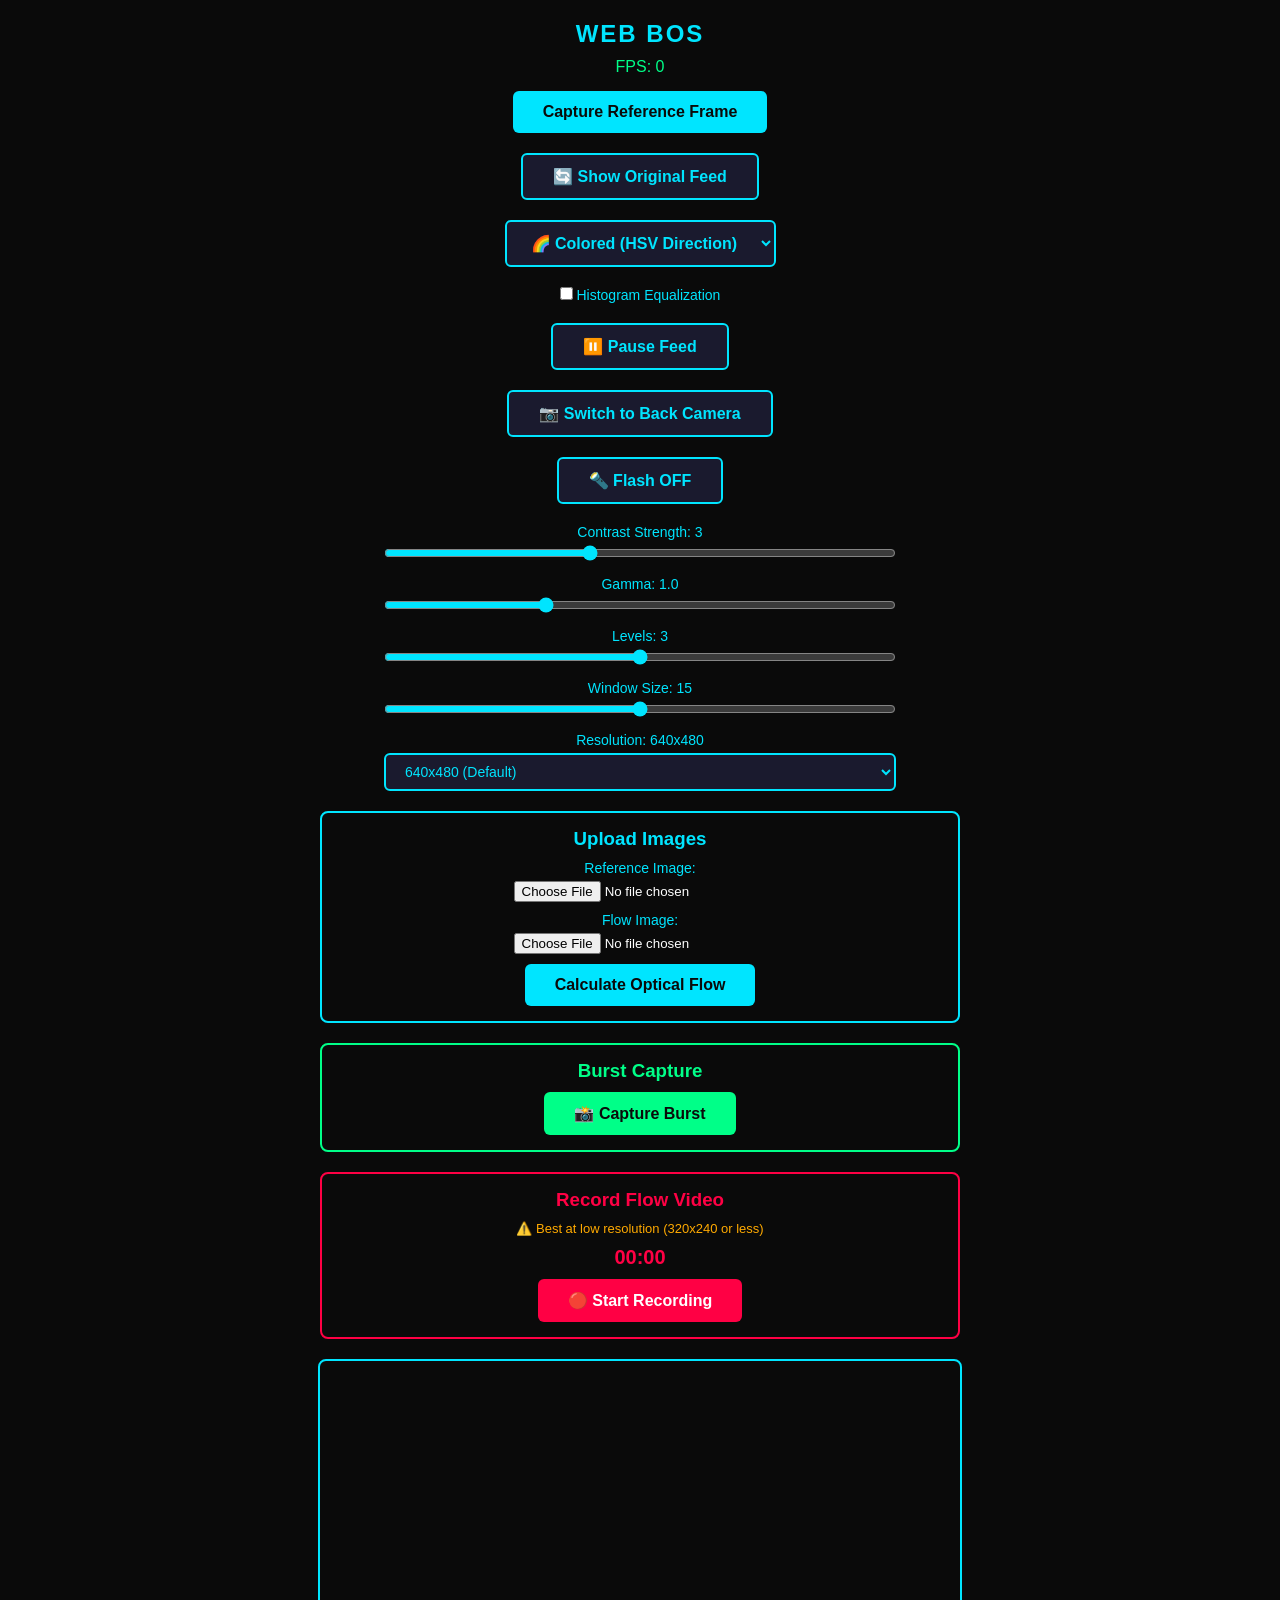
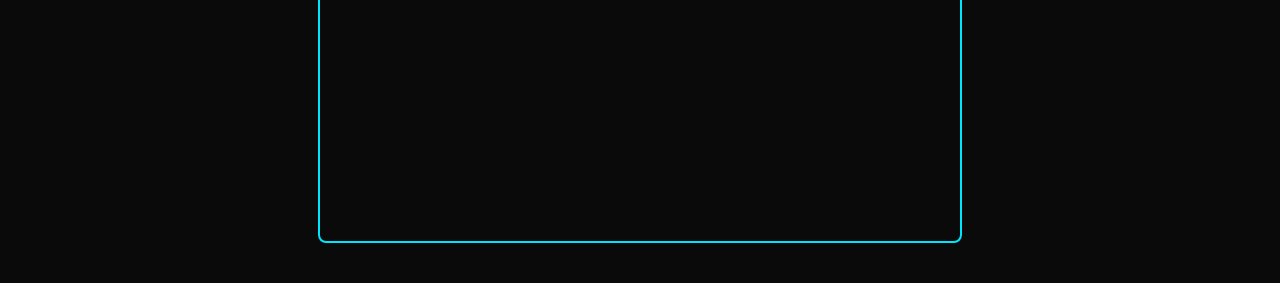
==== index.html @ e049a122 "Update index.html" ====
<!DOCTYPE html>
<html lang="en">
<head>
    <meta charset="UTF-8">
    <meta name="viewport" content="width=device-width, initial-scale=1.0">
    <title>BOS WEB App</title>
    <link rel="stylesheet" href="style.css">
    <link rel="manifest" href="manifest.json">
    <script>
  if ('serviceWorker' in navigator) {
    navigator.serviceWorker.register('./sw.js')
      .then(reg => { reg.update(); console.log("Offline ready!") })
      .catch(err => console.log("SW Error: " + err));
  }
</script>
</head>
<body>
    <h1>WEB BOS</h1>
    <p id="fps">FPS: 0</p>
    <button id="captureBtn">Capture Reference Frame</button>
    <button id="viewToggleBtn">🔄 Show Original Feed</button>
    <select id="colorModeSelect">
      <option value="hsv" selected>🌈 Colored (HSV Direction)</option>
      <option value="grayscale">⚫ Grayscale</option>
      <option value="viridis">🟢 Viridis</option>
      <option value="magma">🔥 Magma</option>
    </select>
    <label id="histEqLabel"><input type="checkbox" id="histEqCheckbox"> Histogram Equalization</label>
    <button id="pauseBtn">⏸️ Pause Feed</button>
    <button id="switchBtn">📷 Switch to Back Camera</button>
    <button id="flashBtn">🔦 Flash OFF</button>
    <div id="controls">
      <div class="slider-group">
        <label>Contrast Strength: <span id="contrastVal">3</span></label>
        <input type="range" id="contrastSlider" min="1" max="6" value="3" step="0.5">
      </div>
      <div class="slider-group">
        <label>Gamma: <span id="gammaVal">1.0</span></label>
        <input type="range" id="gammaSlider" min="0.1" max="3" value="1" step="0.05">
      </div>
      <div class="slider-group">
        <label>Levels: <span id="levelsVal">3</span></label>
        <input type="range" id="levelsSlider" min="1" max="5" value="3">
      </div>
      <div class="slider-group">
        <label>Window Size: <span id="windowVal">15</span></label>
        <input type="range" id="windowSlider" min="5" max="25" value="15" step="2">
      </div>
      <div class="slider-group">
        <label>Resolution: <span id="resVal">640x480</span></label>
        <select id="resSelect">
          <option value="1280x720">1280x720 (HD)</option>
          <option value="640x480" selected>640x480 (Default)</option>
          <option value="320x240">320x240 (Fast)</option>
          <option value="160x120">160x120 (Fastest)</option>
        </select>
      </div>
    </div>

    <!-- Upload Section -->
    <div id="uploadSection">
      <h3>Upload Images</h3>
      <div class="upload-group">
        <label>Reference Image:</label>
        <input type="file" id="refImage" accept="image/*">
      </div>
      <div class="upload-group">
        <label>Flow Image:</label>
        <input type="file" id="flowImage" accept="image/*">
      </div>
      <button id="processBtn">Calculate Optical Flow</button>
      <button id="downloadBtn" style="display:none">Download Result ⬇️</button>
      <button id="exportReportUploadBtn" style="display:none">Export Report 📄</button>
      <button id="exportJsonUploadBtn" style="display:none">Export JSON 📋</button>
      <button id="resumeBtn" style="display:none">▶️ Resume Live Feed</button>
    </div>

    <!-- Burst Section -->
    <div id="burstSection">
      <h3>Burst Capture</h3>
      <button id="burstBtn">📸 Capture Burst</button>
      <div id="burstDownloads" style="display:none">
        <button id="downloadImg1">Download Image 1 ⬇️</button>
        <button id="downloadImg2">Download Image 2 ⬇️</button>
        <button id="downloadFlow">Download Flow Result ⬇️</button>
        <button id="exportReportBurstBtn" style="display:none">Export Report 📄</button>
        <button id="exportJsonBurstBtn" style="display:none">Export JSON 📋</button>
        <button id="resumeBurstBtn" style="display:none">▶️ Resume Live Feed</button>

      </div>
    </div>

    <!-- Record Section -->
    <div id="recordSection">
      <h3>Record Flow Video</h3>
      <p id="recordWarning">⚠️ Best at low resolution (320x240 or less)</p>
      <p id="recordTimer">00:00</p>
      <button id="recordBtn">🔴 Start Recording</button>
      <button id="downloadRecordBtn" style="display:none">Download Video ⬇️</button>
    </div>

    <canvas id="output" width="640" height="480"></canvas>
    <video id="webcam" width="640" height="480" autoplay style="display:none"></video>
    <script src="app.js"></script>
    <script src="opencv.js" onload="onOpenCvReady()" type="text/javascript"></script>
</body>
</html>
---- style.css ----
* {
  margin: 0;
  padding: 0;
  box-sizing: border-box;
}

body {
  background-color: #0a0a0a;
  color: #ffffff;
  font-family: Arial, sans-serif;
  display: flex;
  flex-direction: column;
  align-items: center;
  padding: 20px;
}

h1 {
  font-size: 24px;
  margin-bottom: 10px;
  color: #00e5ff;
  letter-spacing: 2px;
}

#fps {
  font-size: 16px;
  color: #00ff88;
  margin-bottom: 15px;
}

#output {
  border: 2px solid #00e5ff;
  border-radius: 8px;
  margin-bottom: 20px;
  max-width: 100%;
  height: auto;
}

#webcam {
  border: 2px solid #00ff88;
  border-radius: 8px;
  margin-bottom: 20px;
  max-width: 100%;
  height: auto;
}

#captureBtn {
  background-color: #00e5ff;
  color: #0a0a0a;
  border: none;
  padding: 12px 30px;
  font-size: 16px;
  border-radius: 6px;
  cursor: pointer;
  font-weight: bold;
  margin-bottom: 20px;
}

#captureBtn:hover {
  background-color: #00ff88;
}

#pauseBtn {
  background-color: #1a1a2e;
  color: #00e5ff;
  border: 2px solid #00e5ff;
  padding: 12px 30px;
  font-size: 16px;
  border-radius: 6px;
  cursor: pointer;
  font-weight: bold;
  margin-bottom: 20px;
}

#pauseBtn:hover {
  background-color: #00e5ff;
  color: #0a0a0a;
}

#switchBtn {
  background-color: #1a1a2e;
  color: #00e5ff;
  border: 2px solid #00e5ff;
  padding: 12px 30px;
  font-size: 16px;
  border-radius: 6px;
  cursor: pointer;
  font-weight: bold;
  margin-bottom: 20px;
}

#switchBtn:hover {
  background-color: #00e5ff;
  color: #0a0a0a;
}

#viewToggleBtn {
  background-color: #1a1a2e;
  color: #00e5ff;
  border: 2px solid #00e5ff;
  padding: 12px 30px;
  font-size: 16px;
  border-radius: 6px;
  cursor: pointer;
  font-weight: bold;
  margin-bottom: 20px;
}

#viewToggleBtn:hover {
  background-color: #00e5ff;
  color: #0a0a0a;
}

#colorModeSelect {
  background-color: #1a1a2e;
  color: #00e5ff;
  border: 2px solid #00e5ff;
  padding: 12px 20px;
  font-size: 16px;
  border-radius: 6px;
  cursor: pointer;
  font-weight: bold;
  margin-bottom: 20px;
}

#colorModeSelect:hover {
  background-color: #00e5ff;
  color: #0a0a0a;
}

#histEqLabel {
  color: #00e5ff;
  font-size: 14px;
  margin-bottom: 20px;
  display: inline-block;
  cursor: pointer;
}

#flashBtn {
  background-color: #1a1a2e;
  color: #00e5ff;
  border: 2px solid #00e5ff;
  padding: 12px 30px;
  font-size: 16px;
  border-radius: 6px;
  cursor: pointer;
  font-weight: bold;
  margin-bottom: 20px;
}

#flashBtn:hover {
  background-color: #00e5ff;
  color: #0a0a0a;
}

#controls {
  display: flex;
  flex-direction: column;
  align-items: center;
  gap: 15px;
  margin-bottom: 20px;
  width: 100%;
  max-width: 640px;
}

.slider-group {
  width: 100%;
  display: flex;
  flex-direction: column;
  align-items: center;
  gap: 5px;
}

.slider-group label {
  color: #00e5ff;
  font-size: 14px;
}

input[type="range"] {
  width: 80%;
  accent-color: #00e5ff;
}

#resSelect {
  background-color: #1a1a2e;
  color: #00e5ff;
  border: 2px solid #00e5ff;
  padding: 8px 15px;
  font-size: 14px;
  border-radius: 6px;
  cursor: pointer;
  width: 80%;
}

#uploadSection {
  display: flex;
  flex-direction: column;
  align-items: center;
  gap: 10px;
  margin-bottom: 20px;
  padding: 15px;
  border: 2px solid #00e5ff;
  border-radius: 8px;
  width: 100%;
  max-width: 640px;
}

#uploadSection h3 {
  color: #00e5ff;
  margin: 0;
}

.upload-group {
  display: flex;
  flex-direction: column;
  align-items: center;
  gap: 5px;
  width: 100%;
}

.upload-group label {
  color: #00e5ff;
  font-size: 14px;
}

#processBtn {
  background-color: #00e5ff;
  color: #0a0a0a;
  border: none;
  padding: 12px 30px;
  font-size: 16px;
  border-radius: 6px;
  cursor: pointer;
  font-weight: bold;
}

#processBtn:hover {
  background-color: #00ff88;
}

#downloadBtn {
  background-color: #00ff88;
  color: #0a0a0a;
  border: none;
  padding: 12px 30px;
  font-size: 16px;
  border-radius: 6px;
  cursor: pointer;
  font-weight: bold;
}

#downloadBtn:hover {
  background-color: #00e5ff;
}

#resumeBtn {
  background-color: #00e5ff;
  color: #0a0a0a;
  border: none;
  padding: 12px 30px;
  font-size: 16px;
  border-radius: 6px;
  cursor: pointer;
  font-weight: bold;
}

#resumeBtn:hover {
  background-color: #00ff88;
}

#burstSection {
  display: flex;
  flex-direction: column;
  align-items: center;
  gap: 10px;
  margin-bottom: 20px;
  padding: 15px;
  border: 2px solid #00ff88;
  border-radius: 8px;
  width: 100%;
  max-width: 640px;
}

#burstSection h3 {
  color: #00ff88;
  margin: 0;
}

#burstBtn {
  background-color: #00ff88;
  color: #0a0a0a;
  border: none;
  padding: 12px 30px;
  font-size: 16px;
  border-radius: 6px;
  cursor: pointer;
  font-weight: bold;
}

#burstBtn:hover {
  background-color: #00e5ff;
}

#burstDownloads {
  display: flex;
  gap: 10px;
  flex-wrap: wrap;
  justify-content: center;
}

#downloadImg1, #downloadImg2, #downloadFlow {
  background-color: #1a1a2e;
  color: #00ff88;
  border: 2px solid #00ff88;
  padding: 8px 15px;
  font-size: 14px;
  border-radius: 6px;
  cursor: pointer;
  font-weight: bold;
}

#downloadImg1:hover, #downloadImg2:hover, #downloadFlow:hover {
  background-color: #00ff88;
  color: #0a0a0a;
}

#resumeBurstBtn {
  background-color: #00ff88;
  color: #0a0a0a;
  border: none;
  padding: 12px 30px;
  font-size: 16px;
  border-radius: 6px;
  cursor: pointer;
  font-weight: bold;
  margin-top: 10px;
}

#resumeBurstBtn:hover {
  background-color: #00e5ff;
}

#recordSection {
  display: flex;
  flex-direction: column;
  align-items: center;
  gap: 10px;
  margin-bottom: 20px;
  padding: 15px;
  border: 2px solid #ff0044;
  border-radius: 8px;
  width: 100%;
  max-width: 640px;
}

#recordSection h3 {
  color: #ff0044;
  margin: 0;
}

#recordWarning {
  color: #ffaa00;
  font-size: 13px;
  margin: 0;
}

#recordTimer {
  color: #ff0044;
  font-size: 20px;
  font-weight: bold;
  margin: 0;
}

#recordBtn {
  background-color: #ff0044;
  color: #ffffff;
  border: none;
  padding: 12px 30px;
  font-size: 16px;
  border-radius: 6px;
  cursor: pointer;
  font-weight: bold;
}

#recordBtn:hover {
  background-color: #cc0033;
}

#downloadRecordBtn {
  background-color: #00ff88;
  color: #0a0a0a;
  border: none;
  padding: 12px 30px;
  font-size: 16px;
  border-radius: 6px;
  cursor: pointer;
  font-weight: bold;
}

#downloadRecordBtn:hover {
  background-color: #00e5ff;
}

#exportReportUploadBtn, #exportReportBurstBtn {
  background-color: #aa00ff;
  color: #ffffff;
  border: none;
  padding: 12px 30px;
  font-size: 16px;
  border-radius: 6px;
  cursor: pointer;
  font-weight: bold;
  margin-bottom: 20px;
}

#exportReportUploadBtn:hover, #exportReportBurstBtn:hover {
  background-color: #cc44ff;
}
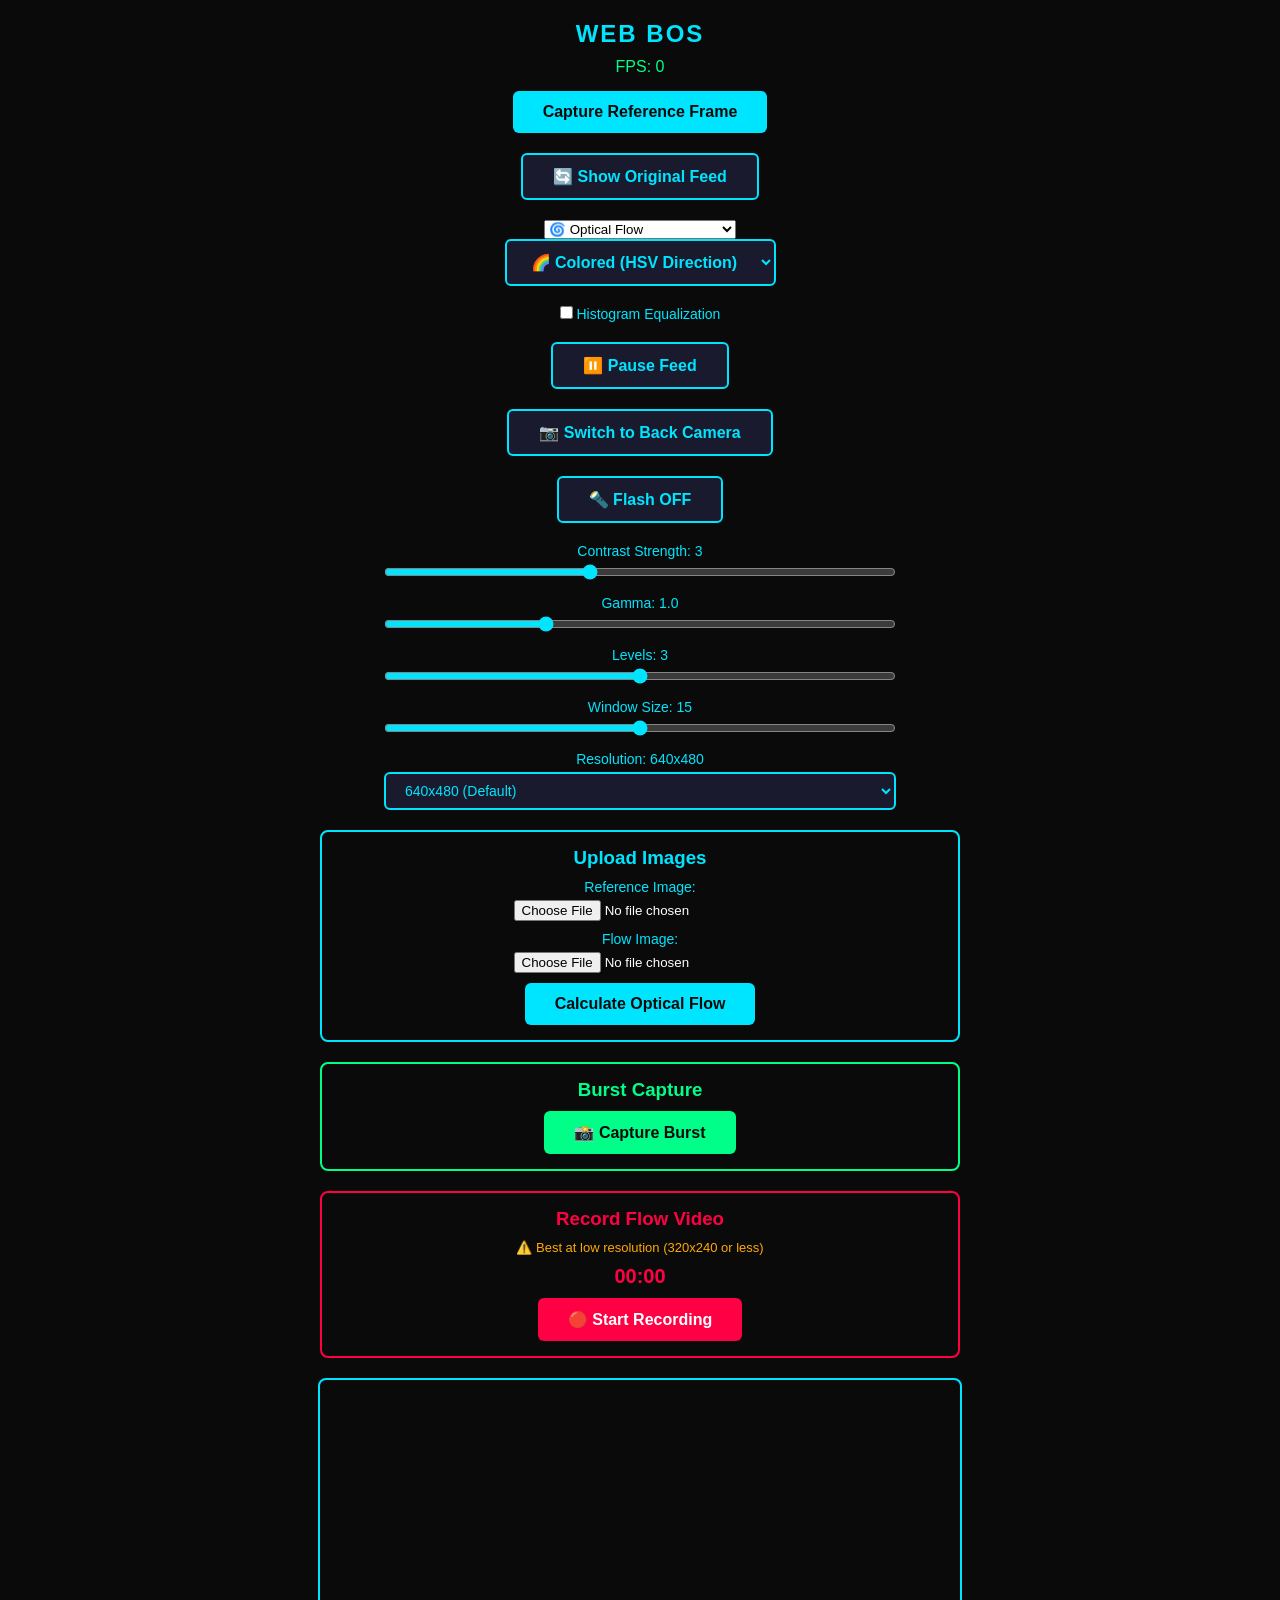
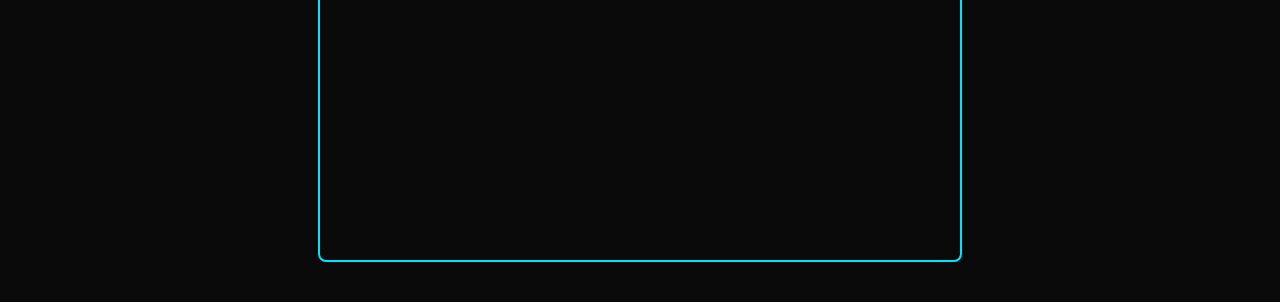
==== commit 353de664: "Update index.html" ====
--- a/index.html
+++ b/index.html
@@ -19,6 +19,10 @@
     <p id="fps">FPS: 0</p>
     <button id="captureBtn">Capture Reference Frame</button>
     <button id="viewToggleBtn">🔄 Show Original Feed</button>
+    <select id="algorithmSelect">
+      <option value="opticalflow" selected>🌀 Optical Flow</option>
+      <option value="cfs">➖ CFS (Frame Subtraction)</option>
+    </select>
     <select id="colorModeSelect">
       <option value="hsv" selected>🌈 Colored (HSV Direction)</option>
       <option value="grayscale">⚫ Grayscale</option>
--- a/style.css
+++ b/style.css
@@ -415,3 +415,19 @@
 #exportReportUploadBtn:hover, #exportReportBurstBtn:hover {
   background-color: #cc44ff;
 }
+
+#exportJsonUploadBtn, #exportJsonBurstBtn {
+  background-color: #ffaa00;
+  color: #0a0a0a;
+  border: none;
+  padding: 12px 30px;
+  font-size: 16px;
+  border-radius: 6px;
+  cursor: pointer;
+  font-weight: bold;
+  margin-bottom: 20px;
+}
+
+#exportJsonUploadBtn:hover, #exportJsonBurstBtn:hover {
+  background-color: #ffcc44;
+}
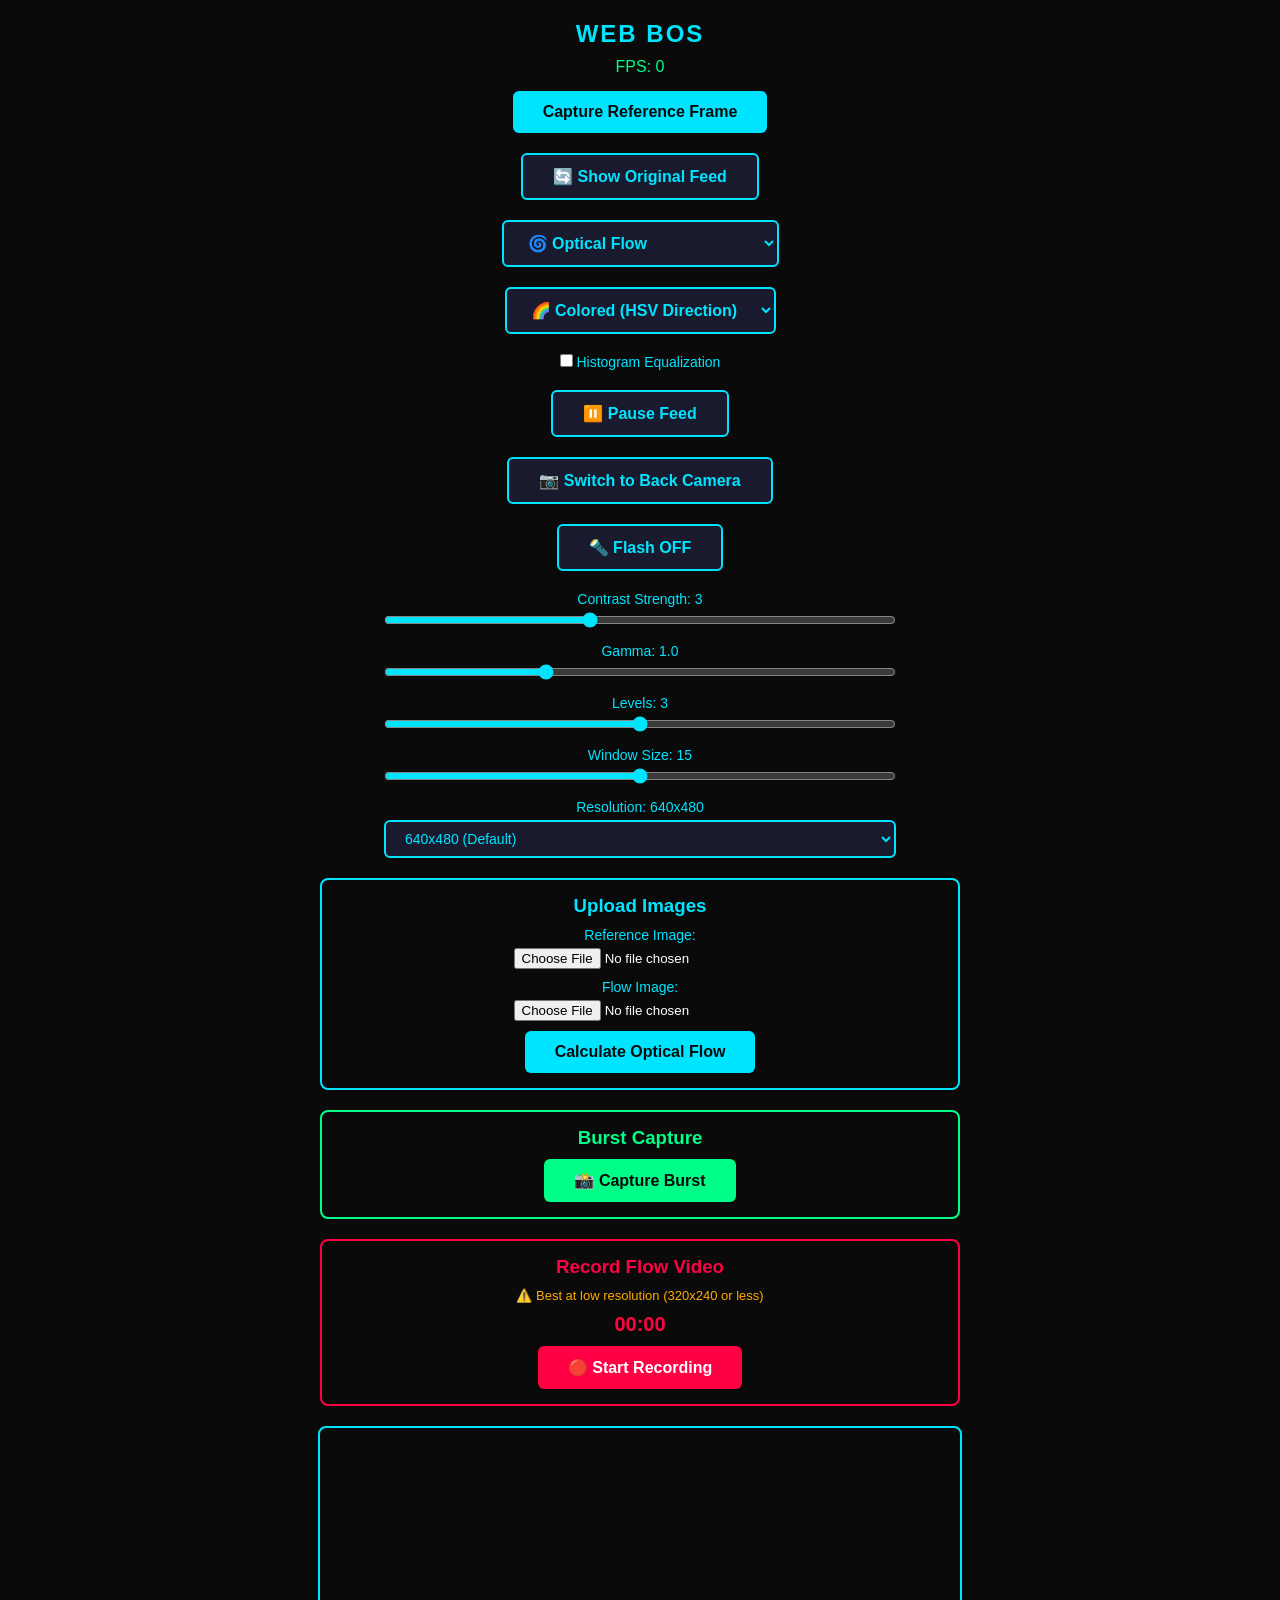
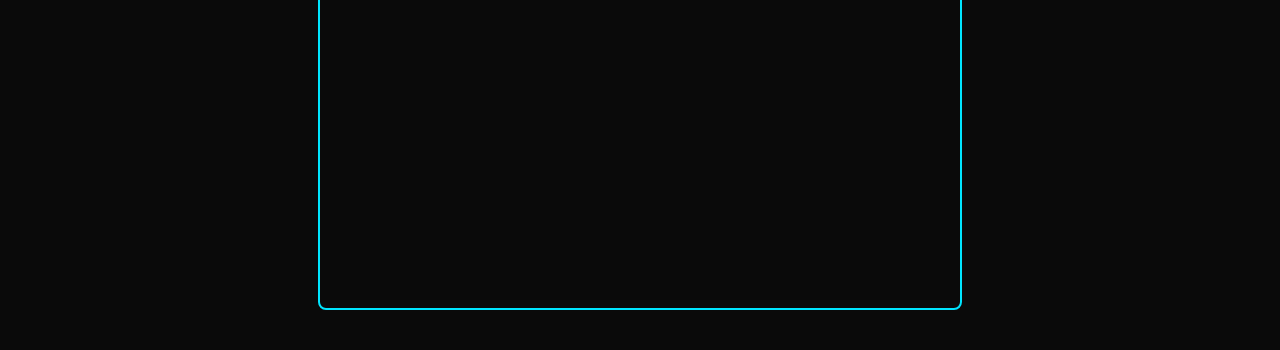
==== commit cfe71a72: "Update index.html" ====
--- a/index.html
+++ b/index.html
@@ -28,6 +28,7 @@
       <option value="grayscale">⚫ Grayscale</option>
       <option value="viridis">🟢 Viridis</option>
       <option value="magma">🔥 Magma</option>
+      <option value="inferno">🌋 Inferno</option>
     </select>
     <label id="histEqLabel"><input type="checkbox" id="histEqCheckbox"> Histogram Equalization</label>
     <button id="pauseBtn">⏸️ Pause Feed</button>
--- a/style.css
+++ b/style.css
@@ -110,6 +110,23 @@
   color: #0a0a0a;
 }
 
+#algorithmSelect {
+  background-color: #1a1a2e;
+  color: #00e5ff;
+  border: 2px solid #00e5ff;
+  padding: 12px 20px;
+  font-size: 16px;
+  border-radius: 6px;
+  cursor: pointer;
+  font-weight: bold;
+  margin-bottom: 20px;
+}
+
+#algorithmSelect:hover {
+  background-color: #00e5ff;
+  color: #0a0a0a;
+}
+
 #colorModeSelect {
   background-color: #1a1a2e;
   color: #00e5ff;
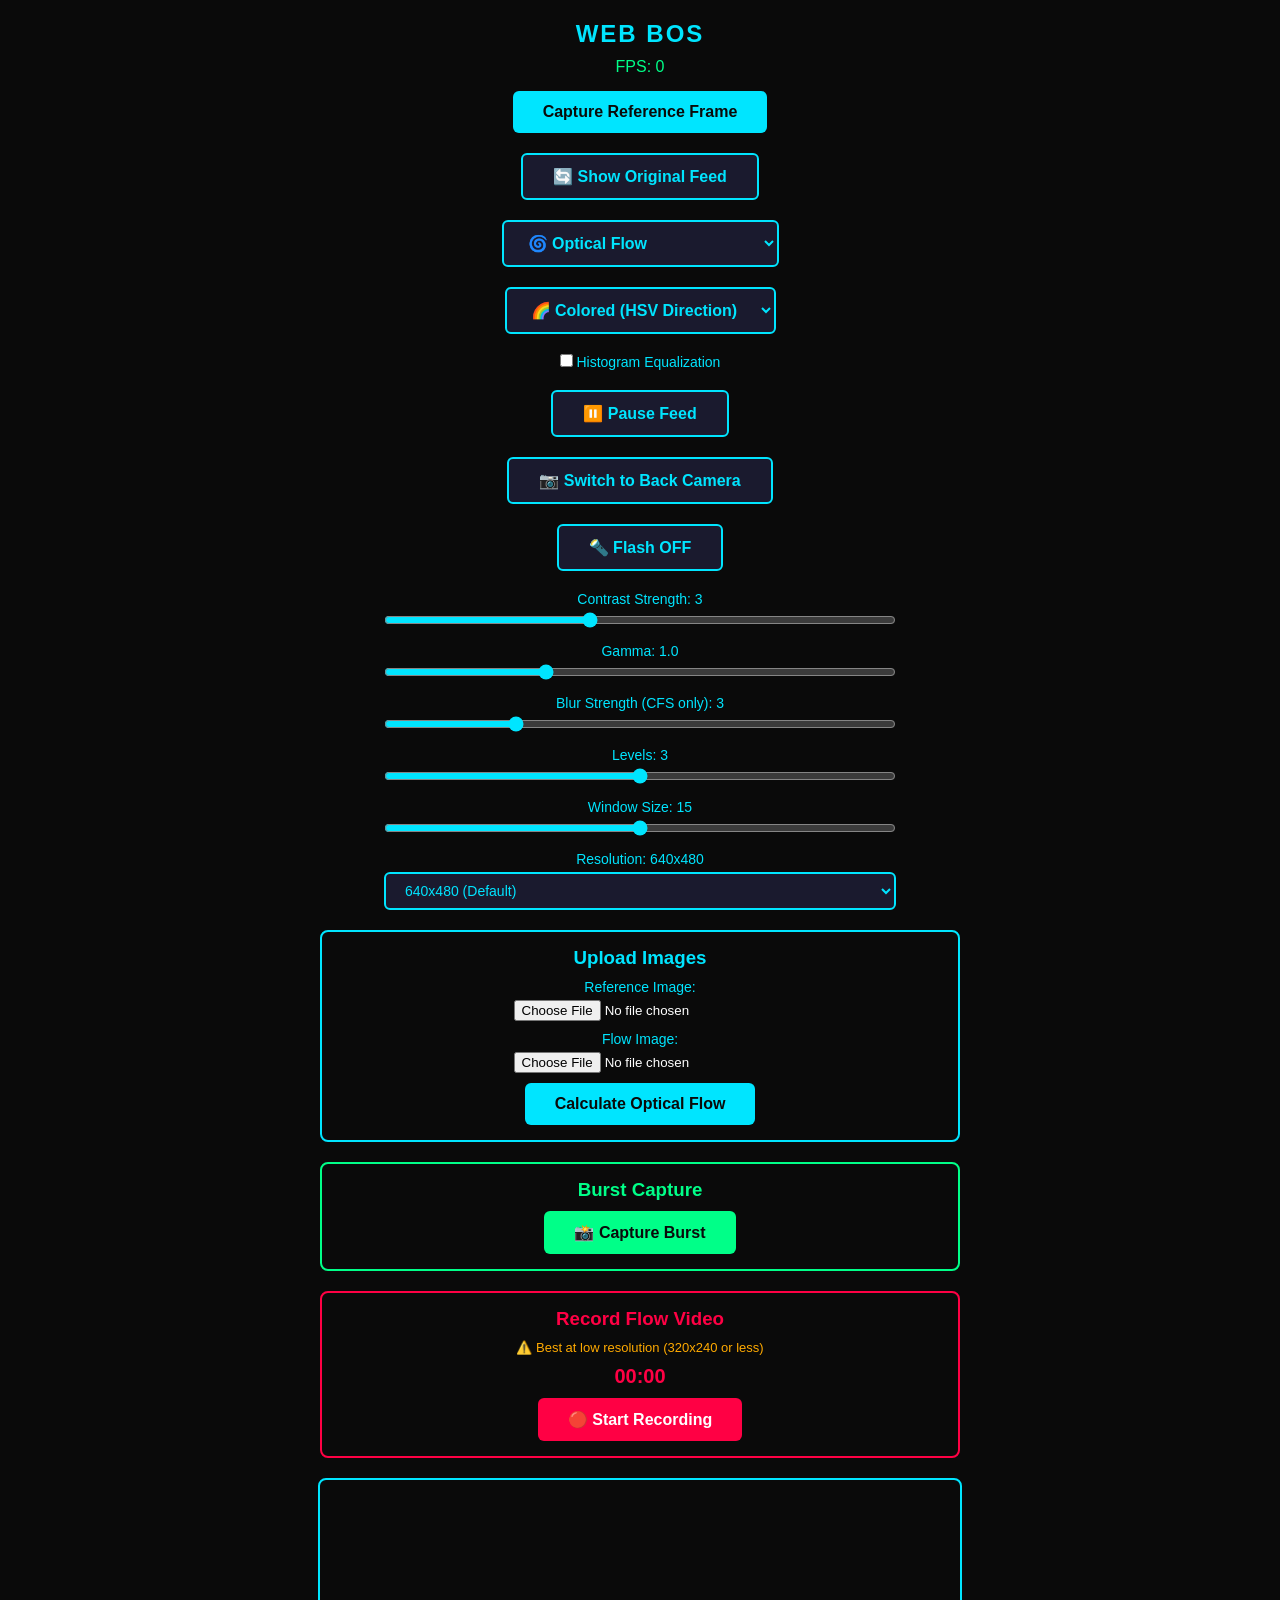
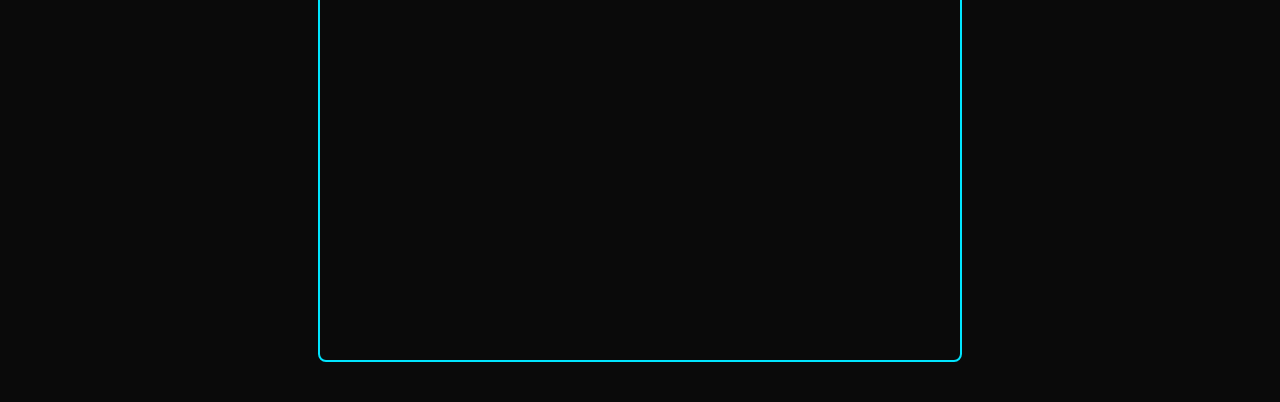
==== commit 77beba31: "Update index.html" ====
--- a/index.html
+++ b/index.html
@@ -42,6 +42,10 @@
       <div class="slider-group">
         <label>Gamma: <span id="gammaVal">1.0</span></label>
         <input type="range" id="gammaSlider" min="0.1" max="3" value="1" step="0.05">
+      </div>
+      <div class="slider-group">
+        <label>Blur Strength (CFS only): <span id="blurVal">3</span></label>
+        <input type="range" id="blurSlider" min="1" max="9" value="3" step="2">
       </div>
       <div class="slider-group">
         <label>Levels: <span id="levelsVal">3</span></label>
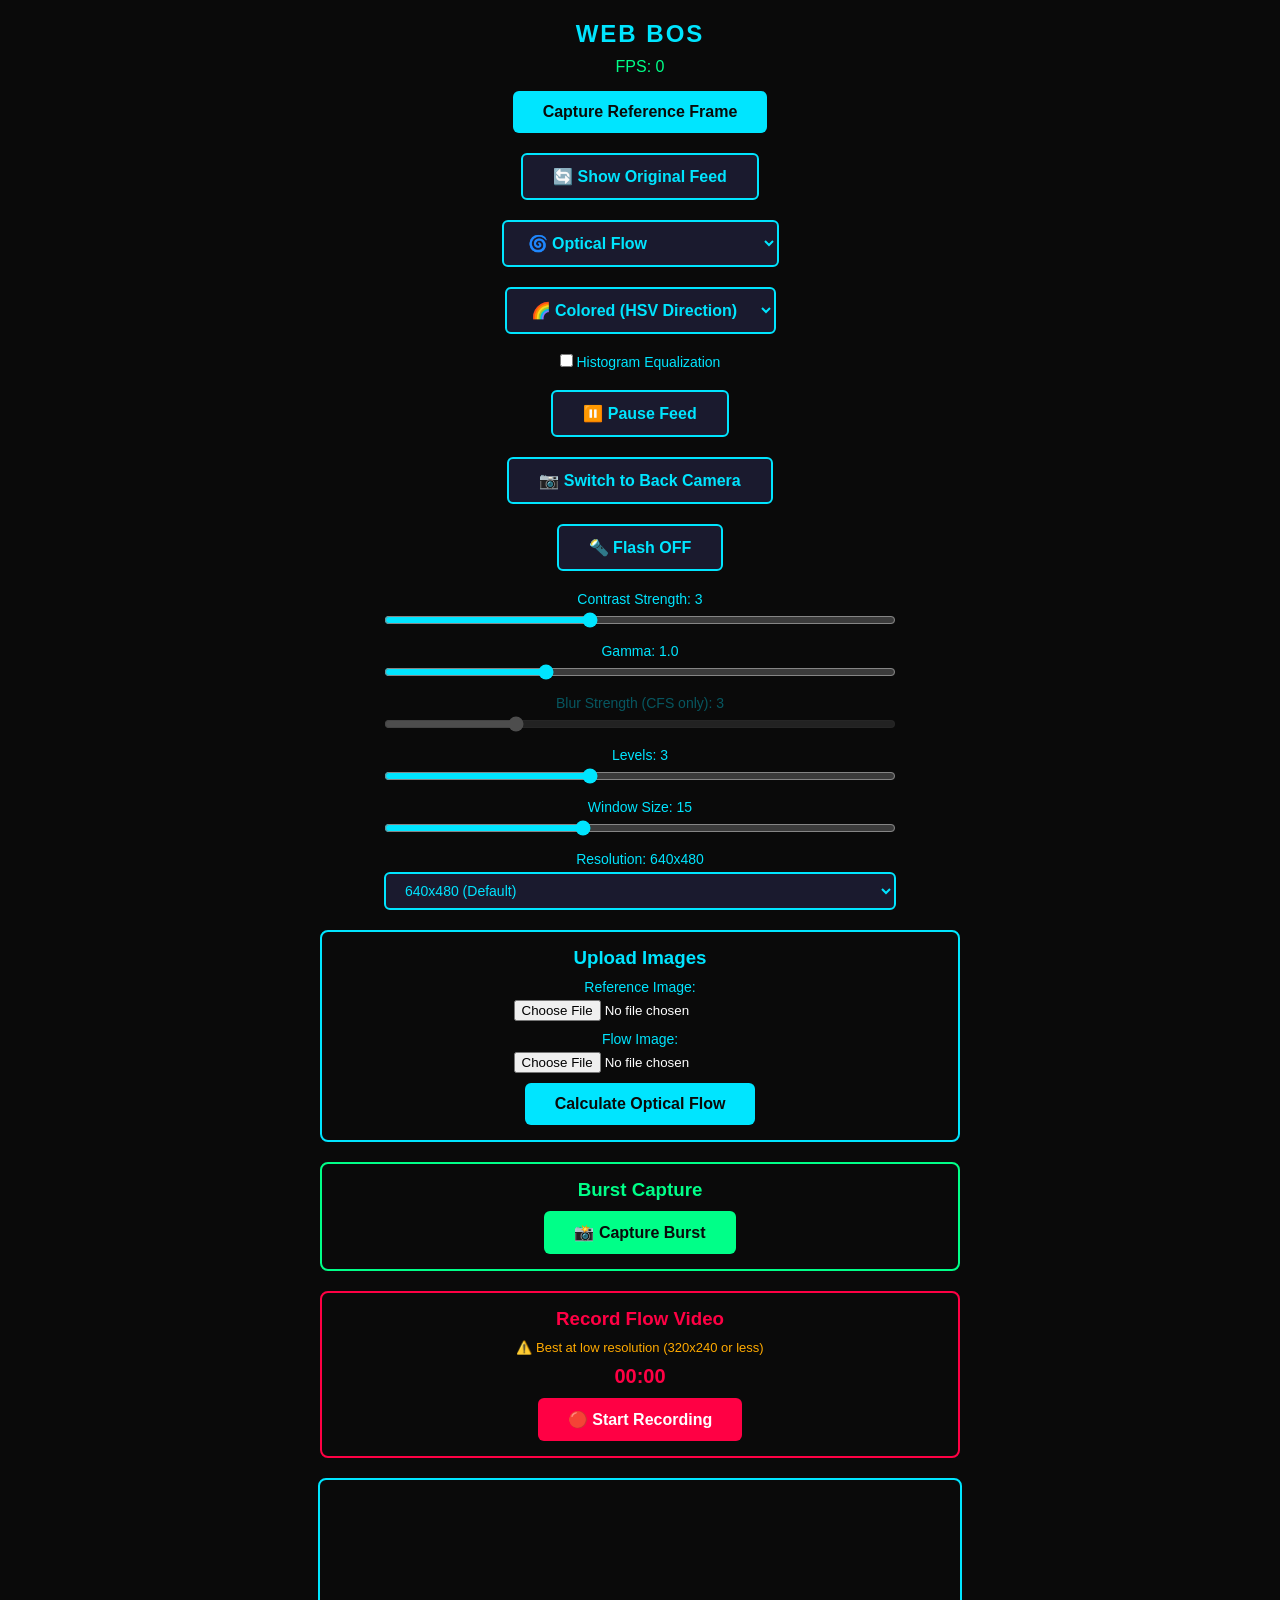
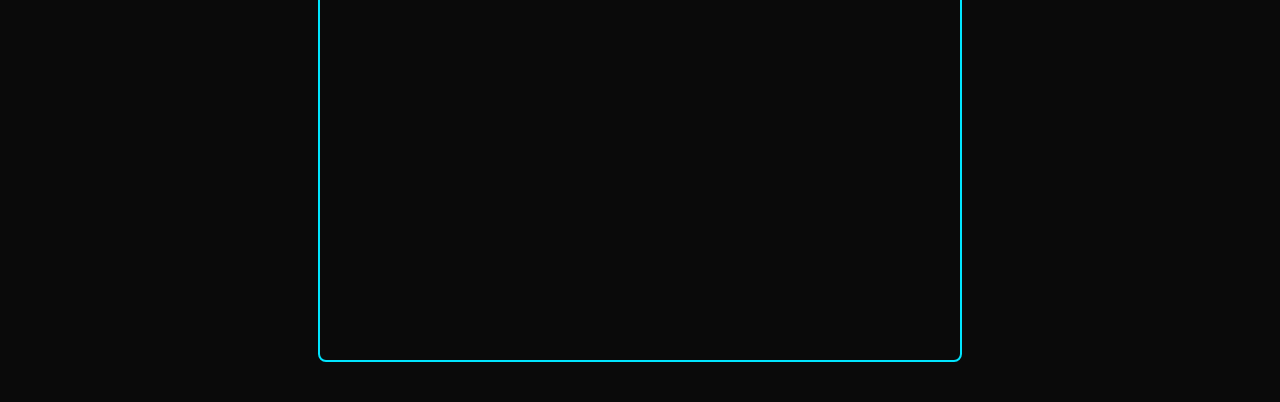
==== commit 64222839: "Update index.html" ====
--- a/index.html
+++ b/index.html
@@ -49,11 +49,11 @@
       </div>
       <div class="slider-group">
         <label>Levels: <span id="levelsVal">3</span></label>
-        <input type="range" id="levelsSlider" min="1" max="5" value="3">
+        <input type="range" id="levelsSlider" min="1" max="6" value="3">
       </div>
       <div class="slider-group">
         <label>Window Size: <span id="windowVal">15</span></label>
-        <input type="range" id="windowSlider" min="5" max="25" value="15" step="2">
+        <input type="range" id="windowSlider" min="5" max="31" value="15" step="2">
       </div>
       <div class="slider-group">
         <label>Resolution: <span id="resVal">640x480</span></label>
--- a/style.css
+++ b/style.css
@@ -192,6 +192,11 @@
   font-size: 14px;
 }
 
+.slider-disabled {
+  opacity: 0.35;
+  pointer-events: none;
+}
+
 input[type="range"] {
   width: 80%;
   accent-color: #00e5ff;
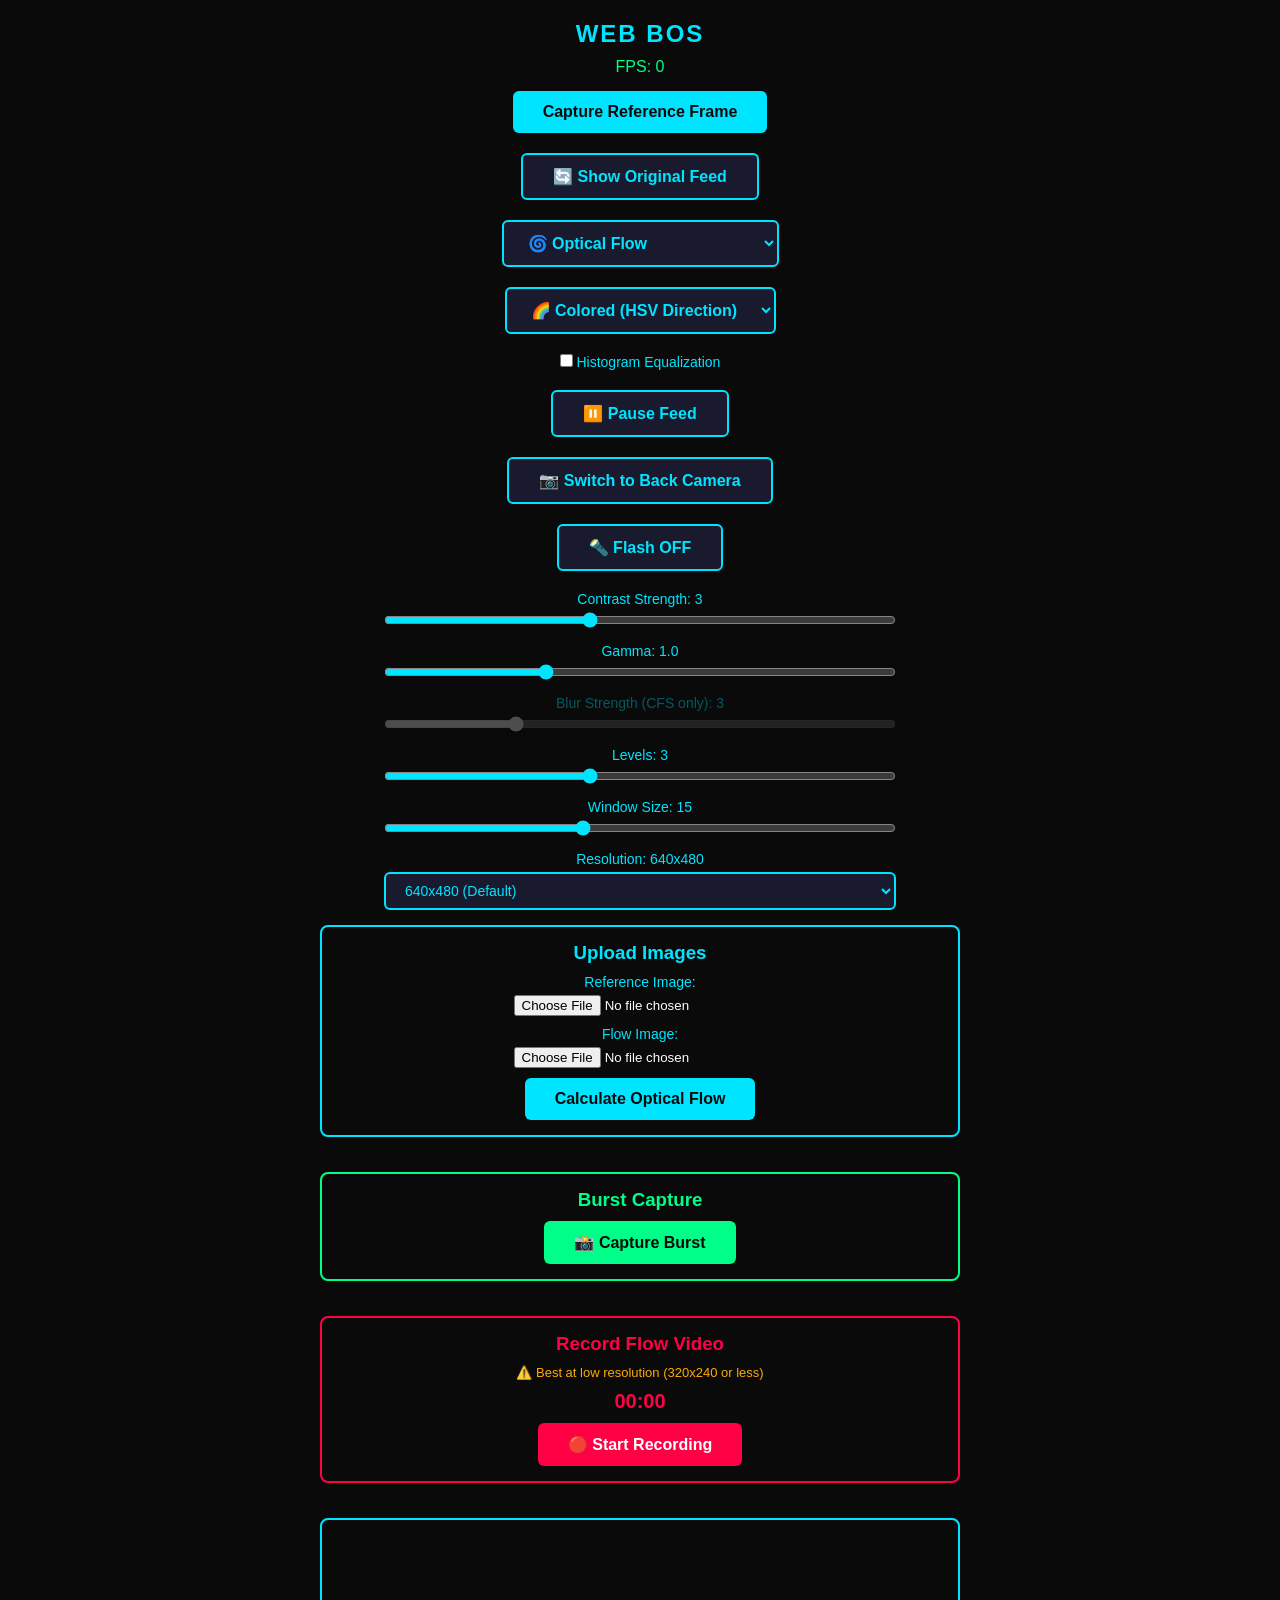
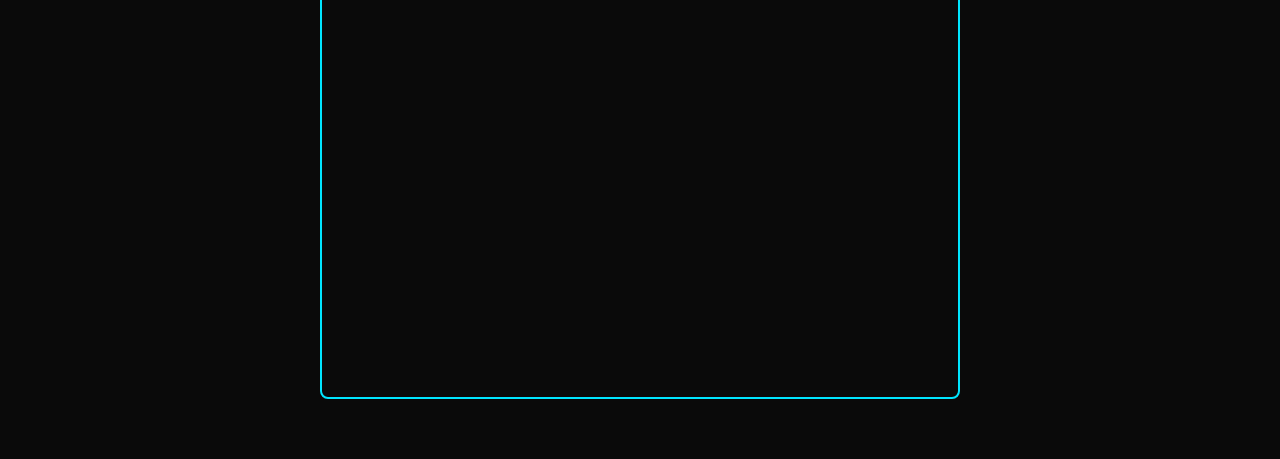
==== commit 5beaf8cd: "Update index.html" ====
--- a/index.html
+++ b/index.html
@@ -62,9 +62,13 @@
           <option value="640x480" selected>640x480 (Default)</option>
           <option value="320x240">320x240 (Fast)</option>
           <option value="160x120">160x120 (Fastest)</option>
+          <option value="slider">🎚️ Custom (Natural Aspect Ratio)</option>
         </select>
       </div>
-    </div>
+      <div class="slider-group" id="resSliderGroup" style="display:none">
+        <label>Quality: <span id="resSliderVal">720p</span></label>
+        <input type="range" id="resSlider" min="0" max="3" step="1" value="2">
+      </div>
 
     <!-- Upload Section -->
     <div id="uploadSection">
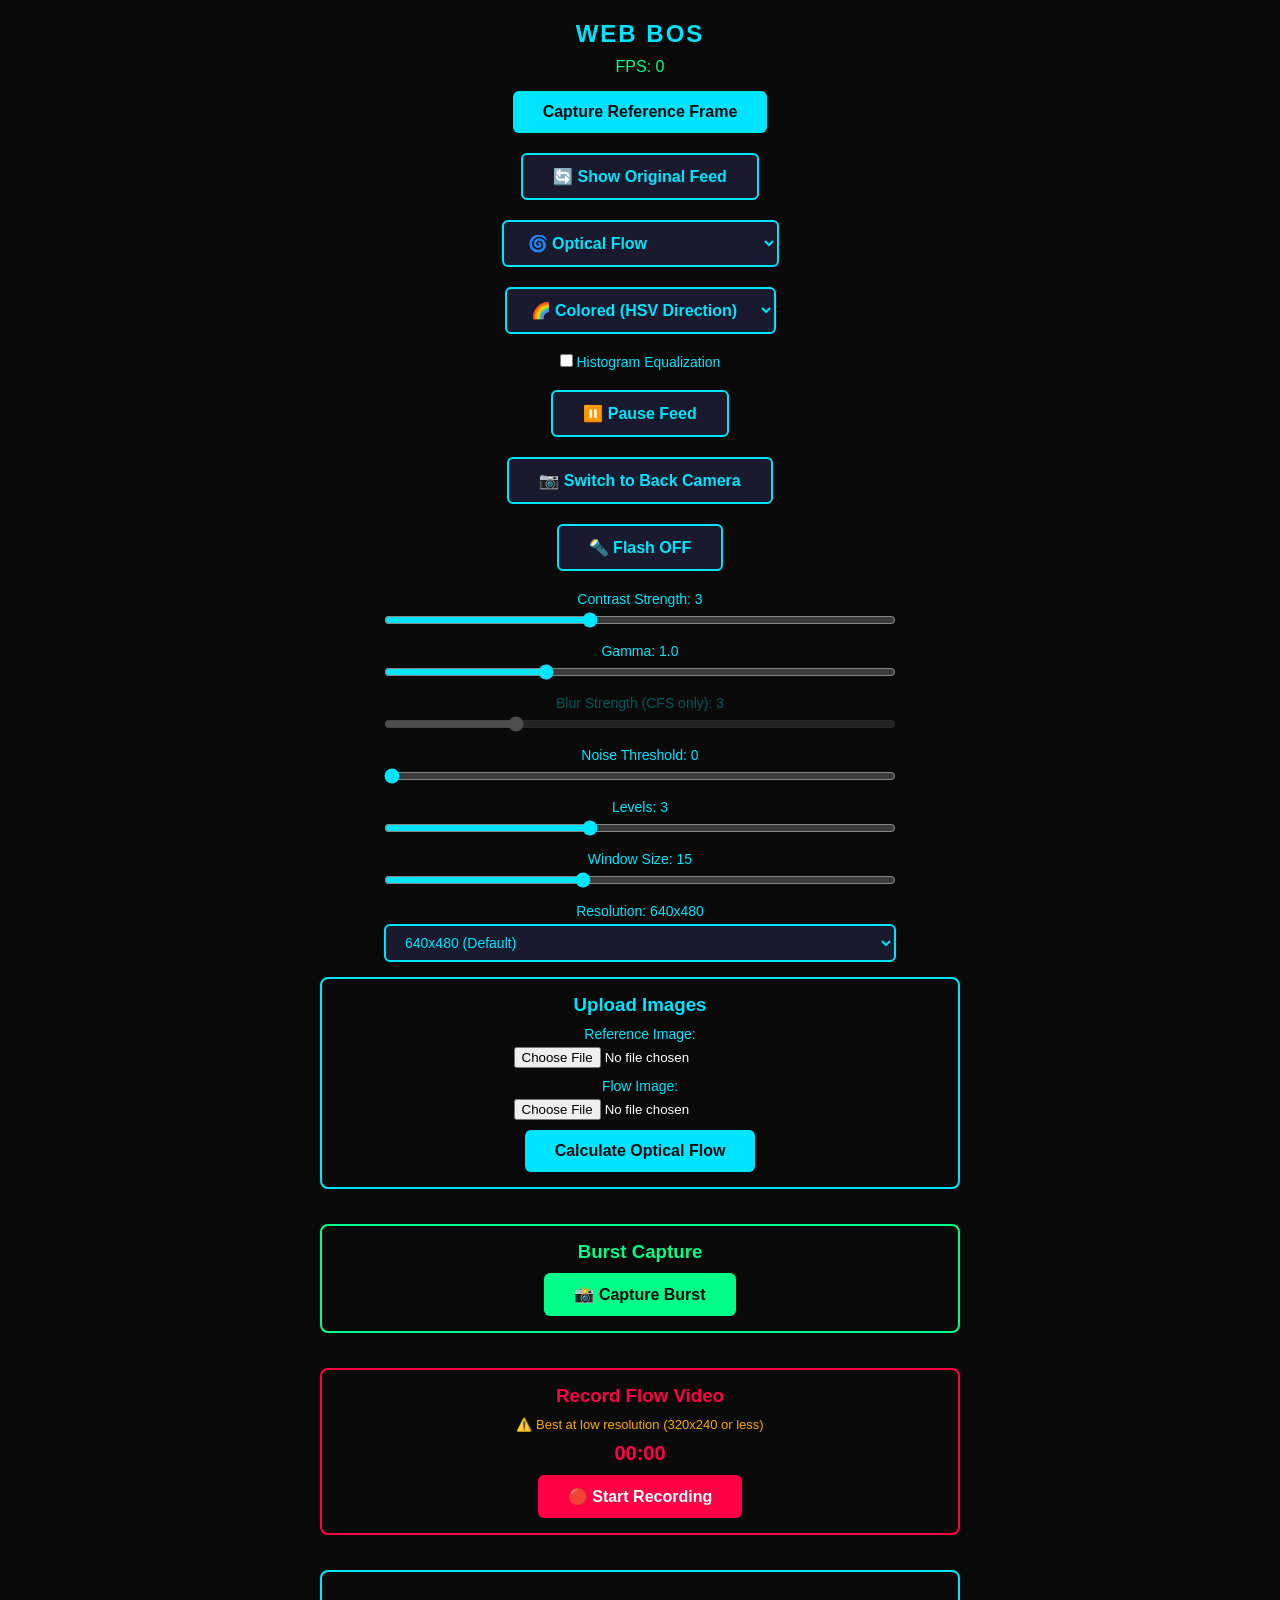
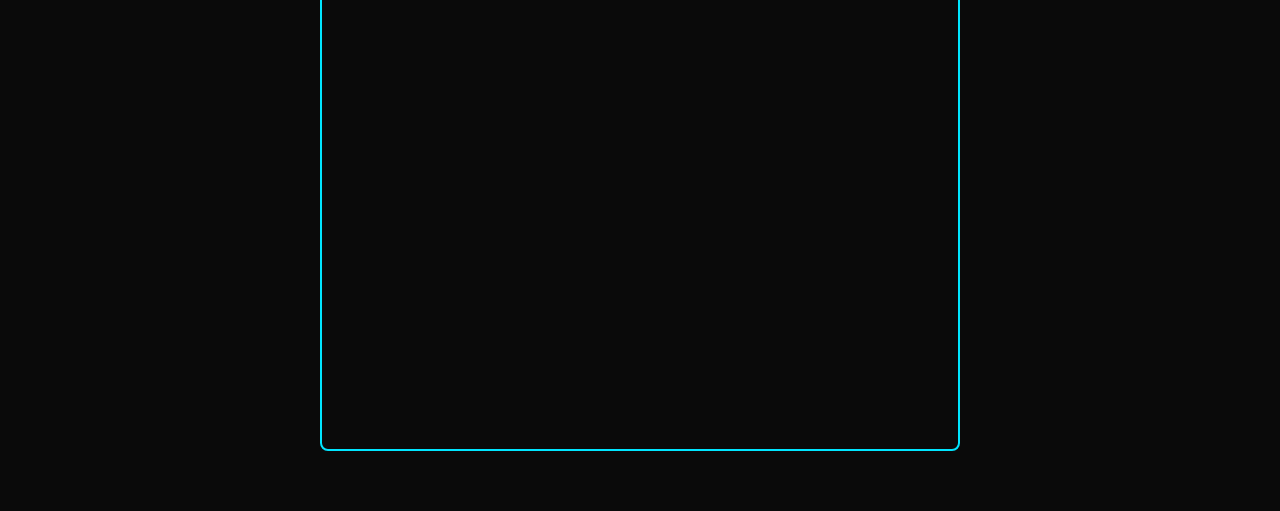
==== commit e0200c0e: "Update index.html" ====
--- a/index.html
+++ b/index.html
@@ -46,6 +46,10 @@
       <div class="slider-group">
         <label>Blur Strength (CFS only): <span id="blurVal">3</span></label>
         <input type="range" id="blurSlider" min="1" max="9" value="3" step="2">
+      </div>
+      <div class="slider-group">
+        <label>Noise Threshold: <span id="thresholdVal">0</span></label>
+        <input type="range" id="thresholdSlider" min="0" max="4" value="0" step="0.25">
       </div>
       <div class="slider-group">
         <label>Levels: <span id="levelsVal">3</span></label>
